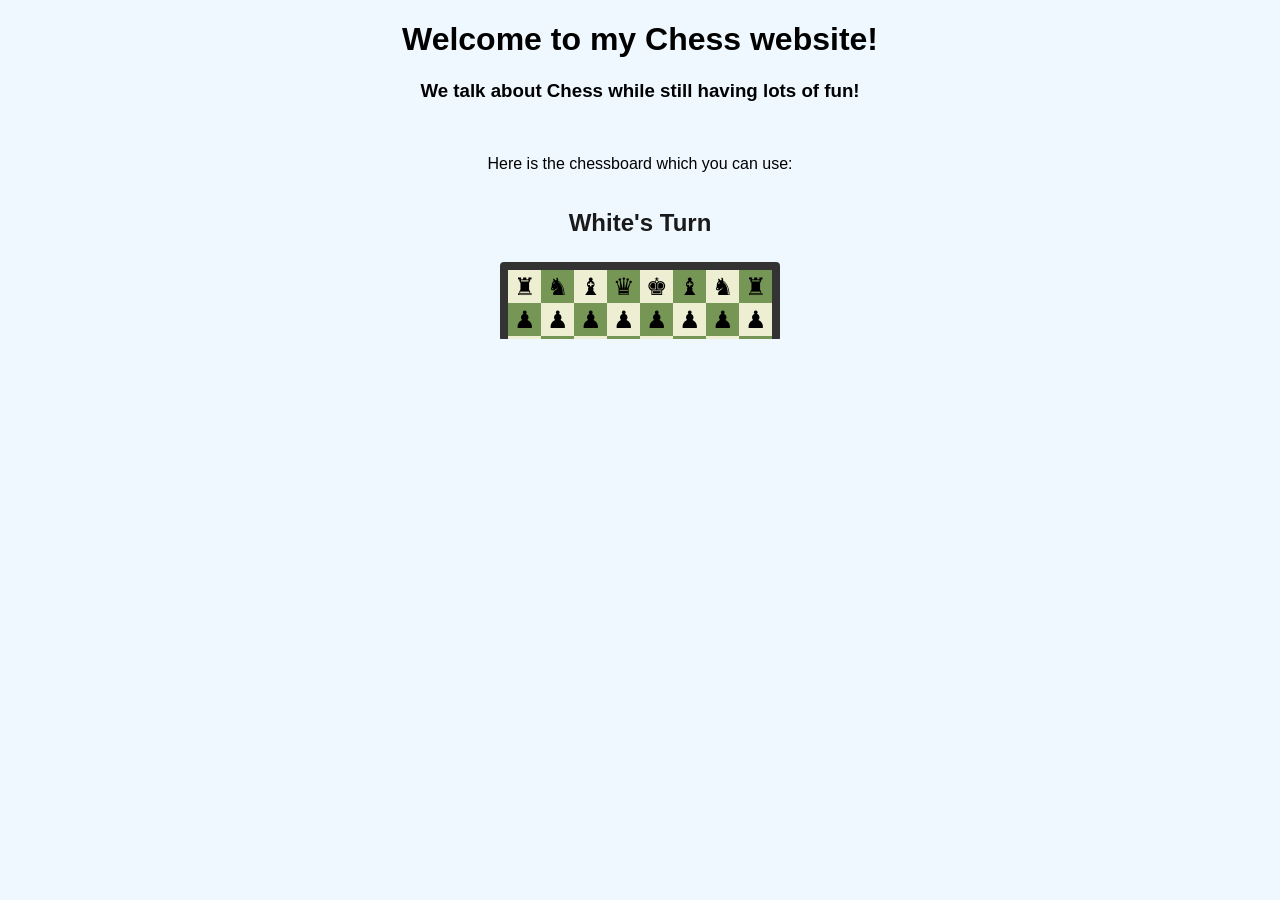
==== index.html @ c7074491 "Official Release" ====
<!DOCTYPE html>
<html lang="en">
<head>
    <meta charset="UTF-8">
    <meta name="viewport" content="width=device-width, initial-scale=1.0">
    <link rel="stylesheet" href="style.css">
    <link rel="shortcut icon" href="favicon.ico" type="image/x-icon">
    <title>Everything Chess</title>
    <script>if (window.location.href.includes('index.html')) window.open(".", "_self");</script>
</head>
<body>
    <h1>Welcome to my Chess website!</h1>
    <h3>We talk about Chess while still having lots of fun!</h3>

    <br>
    <p style="top: 5pc;">Here is the chessboard which you can use:</p>
    <iframe src="chessboard/index.html" frameborder="0"></iframe>
</body>
</html>
---- style.css ----
* {
    font-family: sans-serif;
    text-align: center;
}

body {
    background-color: aliceblue;
}

a {
    color: rgb(0, 0, 228);
}

iframe {
    border-radius: 12px;
    aspect-ratio: 30 / 11;
}
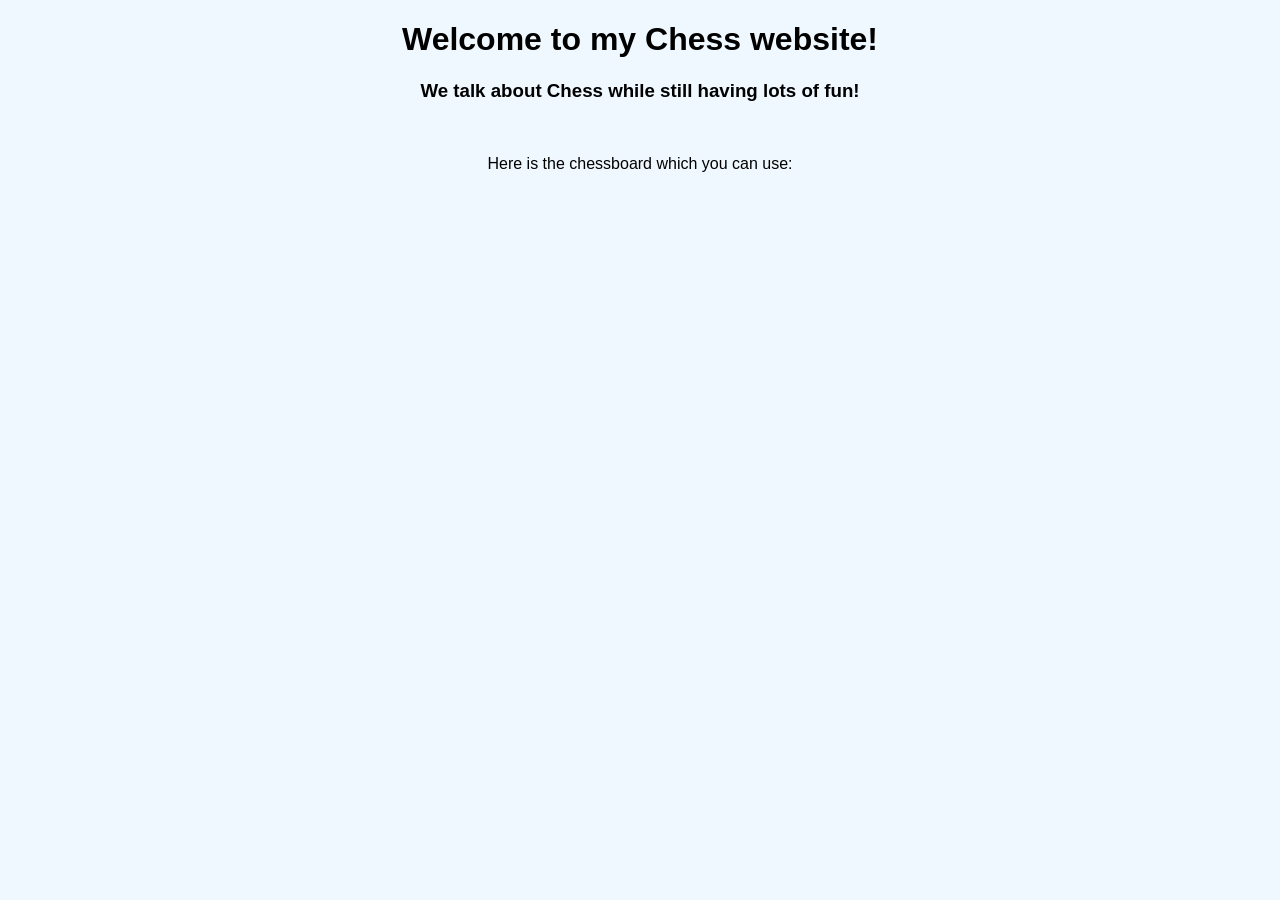
==== commit 6bd10abc: "Added lichess board" ====
--- a/index.html
+++ b/index.html
@@ -14,6 +14,6 @@
 
     <br>
     <p style="top: 5pc;">Here is the chessboard which you can use:</p>
-    <iframe src="chessboard/index.html" frameborder="0"></iframe>
+    <iframe src="https://lichess.org/embed/analysis" style="width: 50%; aspect-ratio: 4/3;" frameborder="0"></iframe>
 </body>
 </html>
